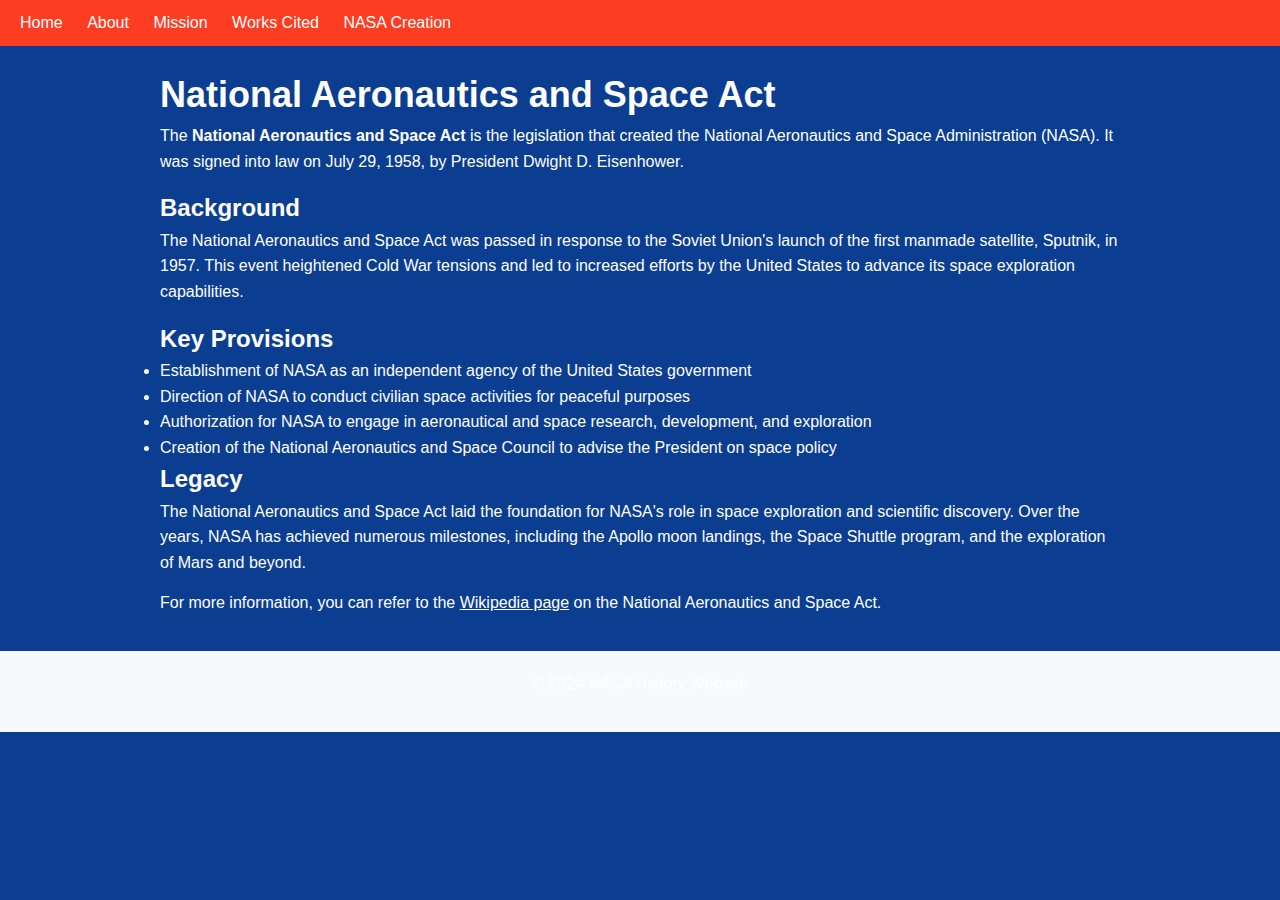
==== index.html @ 84515200 "Initial Website Commit" ====
<!DOCTYPE html>
<html lang="en">
<head>
    <meta charset="UTF-8">
    <meta name="viewport" content="width=device-width, initial-scale=1.0">
    <title>NASA - National Aeronautics and Space Act</title>
    <link rel="stylesheet" href="style.css">
</head>
<body>

<div class="navbar">
    <ul>
        <li><a href="index.html">Home</a></li>
        <li><a href="#">About</a></li>
        <li><a href="#">Mission</a></li>
        <li><a href="bibliography.html">Works Cited</a></li>
        <li><a href=actpdf.html>NASA Creation</a>
    </ul>
</div>

<div class="container">
    <h1>National Aeronautics and Space Act</h1>

    <p>The <strong>National Aeronautics and Space Act</strong> is the legislation that created the National Aeronautics and Space Administration (NASA). It was signed into law on July 29, 1958, by President Dwight D. Eisenhower.</p>

    <h2>Background</h2>

    <p>The National Aeronautics and Space Act was passed in response to the Soviet Union's launch of the first manmade satellite, Sputnik, in 1957. This event heightened Cold War tensions and led to increased efforts by the United States to advance its space exploration capabilities.</p>

    <h2>Key Provisions</h2>

    <ul>
        <li>Establishment of NASA as an independent agency of the United States government</li>
        <li>Direction of NASA to conduct civilian space activities for peaceful purposes</li>
        <li>Authorization for NASA to engage in aeronautical and space research, development, and exploration</li>
        <li>Creation of the National Aeronautics and Space Council to advise the President on space policy</li>
    </ul>

    <h2>Legacy</h2>

    <p>The National Aeronautics and Space Act laid the foundation for NASA's role in space exploration and scientific discovery. Over the years, NASA has achieved numerous milestones, including the Apollo moon landings, the Space Shuttle program, and the exploration of Mars and beyond.</p>

    <p>For more information, you can refer to the <a href="https://en.wikipedia.org/wiki/National_Aeronautics_and_Space_Act">Wikipedia page</a> on the National Aeronautics and Space Act.</p>
</div>

<div class="footer">
    <p>&copy; 2024 NASA History Website</p>
</div>

</body>
</html>
---- style.css ----
/* Resetting default browser styles */
body,
h1,
h2,
h3,
p,
ul,
ol {
  margin: 0;
  padding: 0;
}

/* Setting up basic typography */
body {
  font-family: Arial, sans-serif;
  font-size: 16px;
  line-height: 1.6;
  color: #FFFFFF;
  /* Default text color */
}

h1,
h2,
h3 {
  font-family: "Arial", serif;
  font-weight: bold;
  color: #FFFFFF;
  /* Headings color */
}

h1 {
  font-size: 36px;
}

h2 {
  font-size: 24px;
}

h3 {
  font-size: 20px;
}

p {
  margin-bottom: 15px;
}

/* Styling for navigation */
.navbar {
  background-color: #fc3d21;
  /* Navbar background color */
  color: #fff;
  /* Navbar text color */
  padding: 10px 20px;
}

.navbar ul {
  list-style-type: none;
}

.navbar ul li {
  display: inline;
  margin-right: 20px;
}

.navbar ul li a {
  text-decoration: none;
  color: #fff;
}

.navbar ul li a:hover {
  text-decoration: underline;
}

/* Styling for main content */
.container {
  max-width: 960px;
  margin: 0 auto;
  padding: 20px;
}

/* Styling for background */
body {
    background-color: #0b3d91; /* NASA blue color */
}

/* Footer styling */
.footer {
  background-color: #f8f9fa;
  /* Footer background color */
  padding: 20px;
  text-align: center;
}

/* Responsive layout adjustments */
@media only screen and (max-width: 768px) {
  .container {
    padding: 10px;
  }
}
/* Styling for links */
a {
    color: #fff; /* White color */
}

a:hover {
    text-decoration: underline; /* Add underline on hover */
}
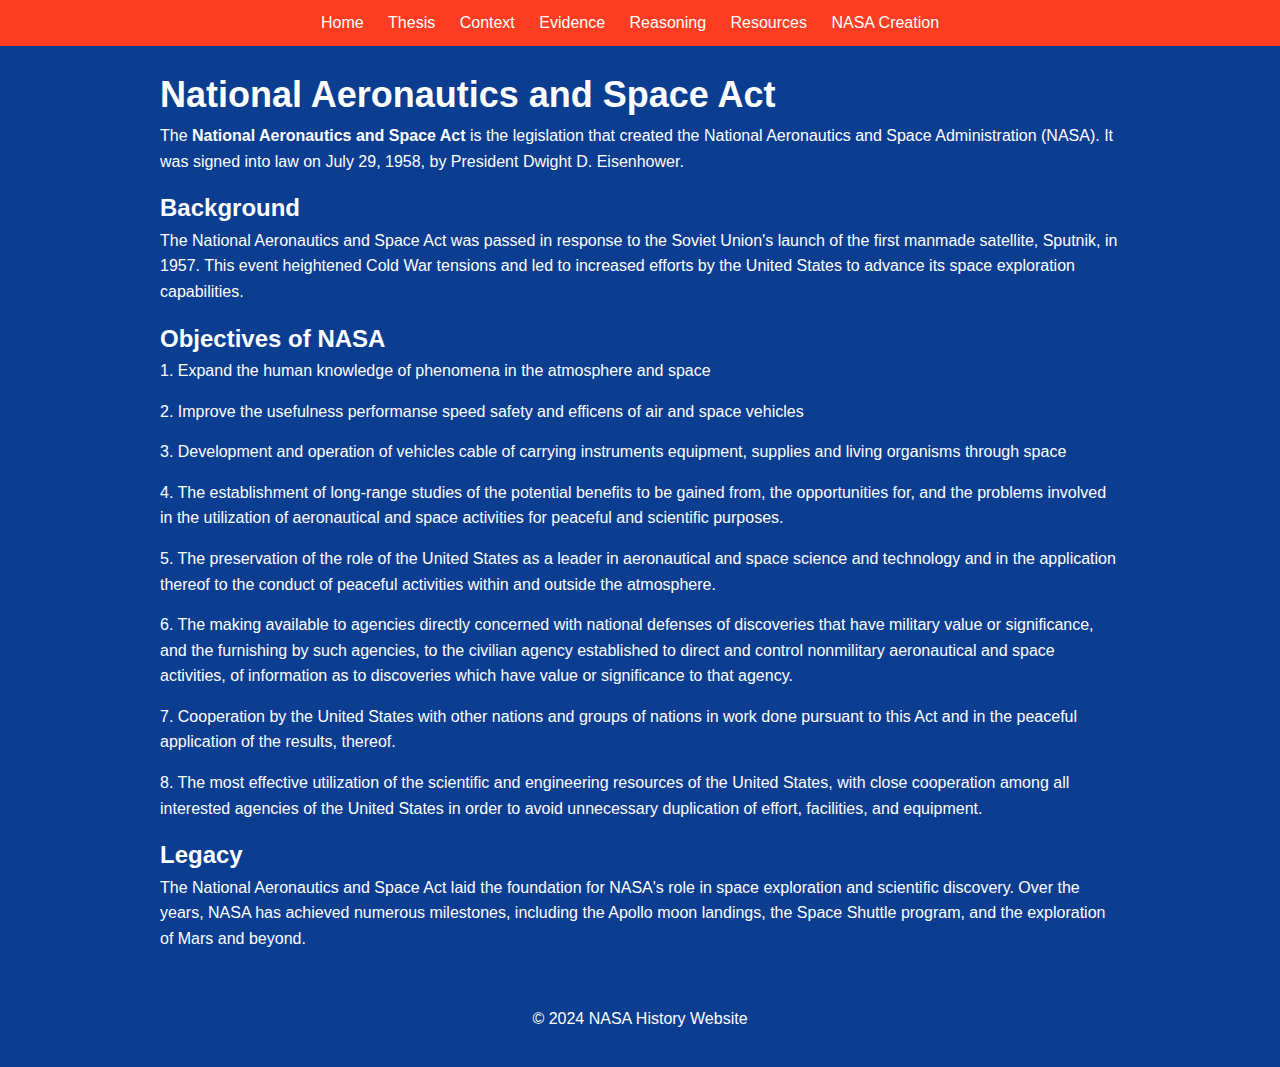
==== commit a02e1687: "images" ====
--- a/index.html
+++ b/index.html
@@ -11,9 +11,11 @@
 <div class="navbar">
     <ul>
         <li><a href="index.html">Home</a></li>
-        <li><a href="#">About</a></li>
-        <li><a href="#">Mission</a></li>
-        <li><a href="bibliography.html">Works Cited</a></li>
+        <li><a href="thesis.html">Thesis</a></li>
+        <li><a href="contextualization.html">Context</a></li>
+        <li><a href="evidence.html">Evidence</a></li>
+        <li><a href="reasoning.html">Reasoning</a></li>       
+        <li><a href="bibliography.html">Resources</a></li>
         <li><a href=actpdf.html>NASA Creation</a>
     </ul>
 </div>
@@ -27,20 +29,22 @@
 
     <p>The National Aeronautics and Space Act was passed in response to the Soviet Union's launch of the first manmade satellite, Sputnik, in 1957. This event heightened Cold War tensions and led to increased efforts by the United States to advance its space exploration capabilities.</p>
 
-    <h2>Key Provisions</h2>
-
+    <h2>Objectives of NASA</h2>
     <ul>
-        <li>Establishment of NASA as an independent agency of the United States government</li>
-        <li>Direction of NASA to conduct civilian space activities for peaceful purposes</li>
-        <li>Authorization for NASA to engage in aeronautical and space research, development, and exploration</li>
-        <li>Creation of the National Aeronautics and Space Council to advise the President on space policy</li>
-    </ul>
+        <p>1. Expand the human knowledge of phenomena in the atmosphere and space</p>
+        <p>2. Improve the usefulness performanse speed safety and efficens of air and space vehicles</p>
+        <p>3. Development and operation of vehicles cable of carrying instruments equipment, supplies and living organisms through space</p>
+        <p>4. The establishment of long-range studies of the potential benefits to be gained from, the opportunities for, and the problems involved in the utilization of aeronautical and space activities for peaceful and scientific purposes.</p>
+        <p>5. The preservation of the role of the United States as a leader in aeronautical and space science and technology and in the application thereof to the conduct of peaceful activities within and outside the atmosphere. </p>
+        <p>6. The making available to agencies directly concerned with national defenses of discoveries that have military value or significance, and the furnishing by such agencies, to the civilian agency established to direct and control nonmilitary aeronautical and space activities, of information as to discoveries which have value or significance to that agency.</p>
+        <p>7. Cooperation by the United States with other nations and groups of nations in work done pursuant to this Act and in the peaceful application of the results, thereof.</p>
+        <p>8. The most effective utilization of the scientific and engineering resources of the United States, with close cooperation among all interested agencies of the United States in order to avoid unnecessary duplication of effort, facilities, and equipment.</p>
 
     <h2>Legacy</h2>
 
     <p>The National Aeronautics and Space Act laid the foundation for NASA's role in space exploration and scientific discovery. Over the years, NASA has achieved numerous milestones, including the Apollo moon landings, the Space Shuttle program, and the exploration of Mars and beyond.</p>
 
-    <p>For more information, you can refer to the <a href="https://en.wikipedia.org/wiki/National_Aeronautics_and_Space_Act">Wikipedia page</a> on the National Aeronautics and Space Act.</p>
+  
 </div>
 
 <div class="footer">
--- a/style.css
+++ b/style.css
@@ -1,11 +1,8 @@
+html, body{
+  height: 100%;
+}
 /* Resetting default browser styles */
-body,
-h1,
-h2,
-h3,
-p,
-ul,
-ol {
+body, h1, h2, h3, p, ul, ol {
   margin: 0;
   padding: 0;
 }
@@ -16,12 +13,12 @@
   font-size: 16px;
   line-height: 1.6;
   color: #FFFFFF;
+  display: flex;
+  flex-direction: column;
   /* Default text color */
 }
 
-h1,
-h2,
-h3 {
+h1, h2, h3 {
   font-family: "Arial", serif;
   font-weight: bold;
   color: #FFFFFF;
@@ -44,13 +41,15 @@
   margin-bottom: 15px;
 }
 
-/* Styling for navigation */
+/* Styling for nav bar */
 .navbar {
   background-color: #fc3d21;
-  /* Navbar background color */
   color: #fff;
-  /* Navbar text color */
   padding: 10px 20px;
+  display: flex;
+  flex-direction: column;
+  justify-content: center;
+  align-items: center;
 }
 
 .navbar ul {
@@ -76,6 +75,12 @@
   max-width: 960px;
   margin: 0 auto;
   padding: 20px;
+  min-height: 10vh;
+  display: flex;
+  flex-direction: column;
+  justify-content: center;
+  align-items: left;
+  flex: 1 0 auto;
 }
 
 /* Styling for background */
@@ -85,10 +90,12 @@
 
 /* Footer styling */
 .footer {
-  background-color: #f8f9fa;
+  background-color: #0b3d91;
+  color: #FFFFFF;
   /* Footer background color */
   padding: 20px;
   text-align: center;
+  flex-shrink: 0;
 }
 
 /* Responsive layout adjustments */
@@ -104,4 +111,4 @@
 
 a:hover {
     text-decoration: underline; /* Add underline on hover */
-}+}
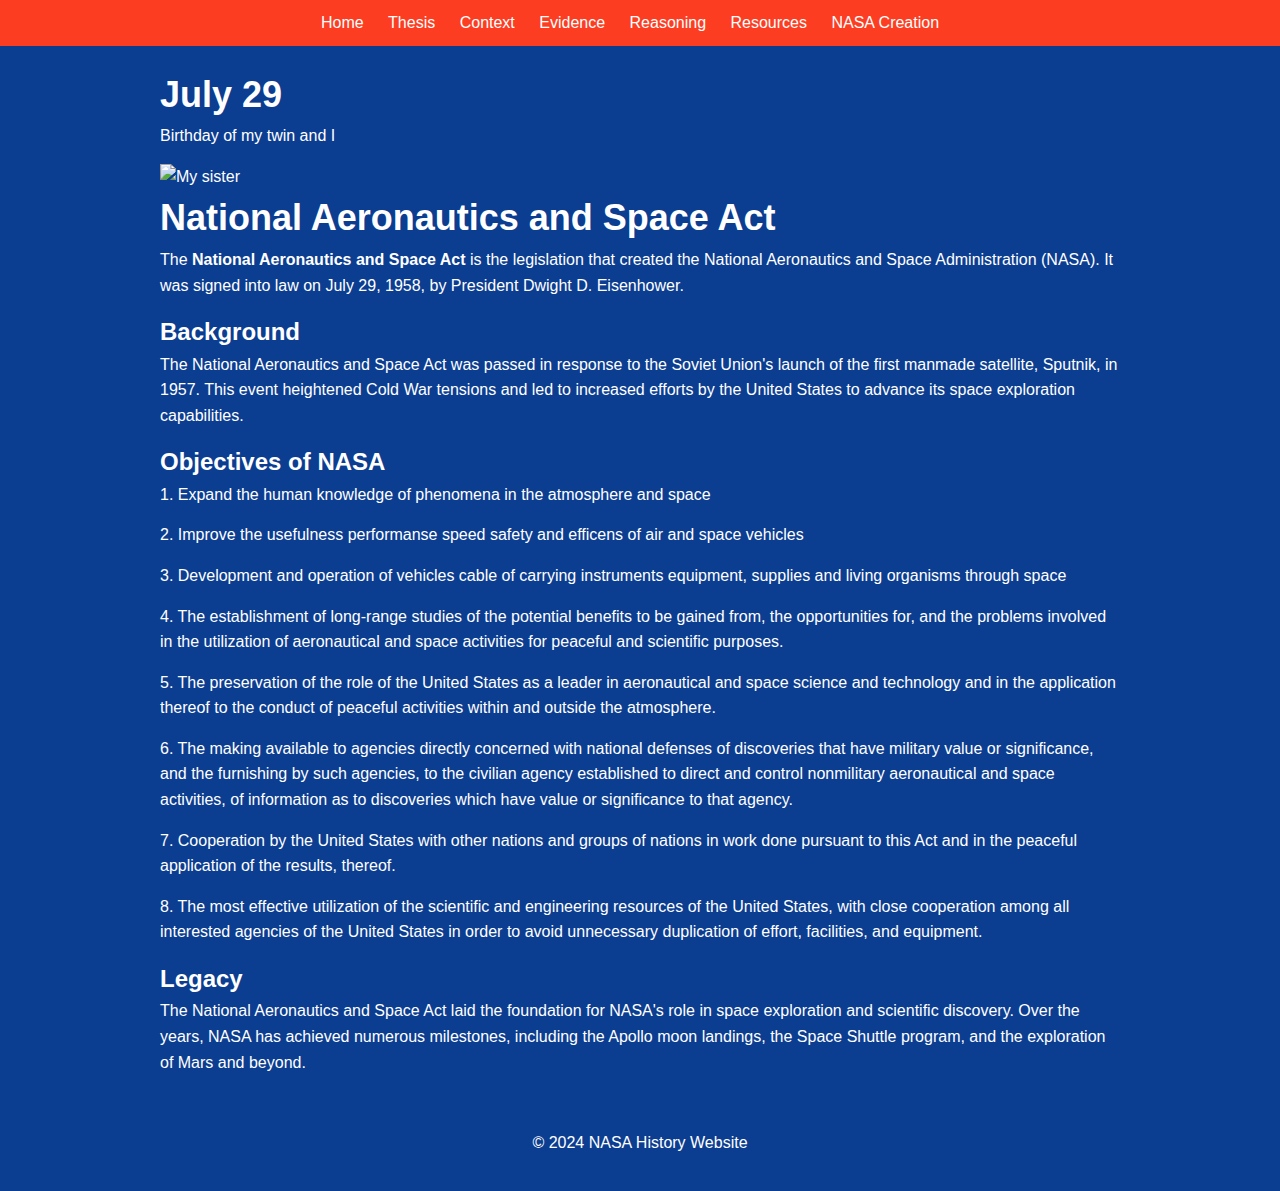
==== commit 591545db: "adding kayla" ====
--- a/index.html
+++ b/index.html
@@ -21,6 +21,9 @@
 </div>
 
 <div class="container">
+    <H1>July 29</H1>
+    <p>Birthday of my twin and I</p>
+    <img src="kayla" alt="My sister">
     <h1>National Aeronautics and Space Act</h1>
 
     <p>The <strong>National Aeronautics and Space Act</strong> is the legislation that created the National Aeronautics and Space Administration (NASA). It was signed into law on July 29, 1958, by President Dwight D. Eisenhower.</p>
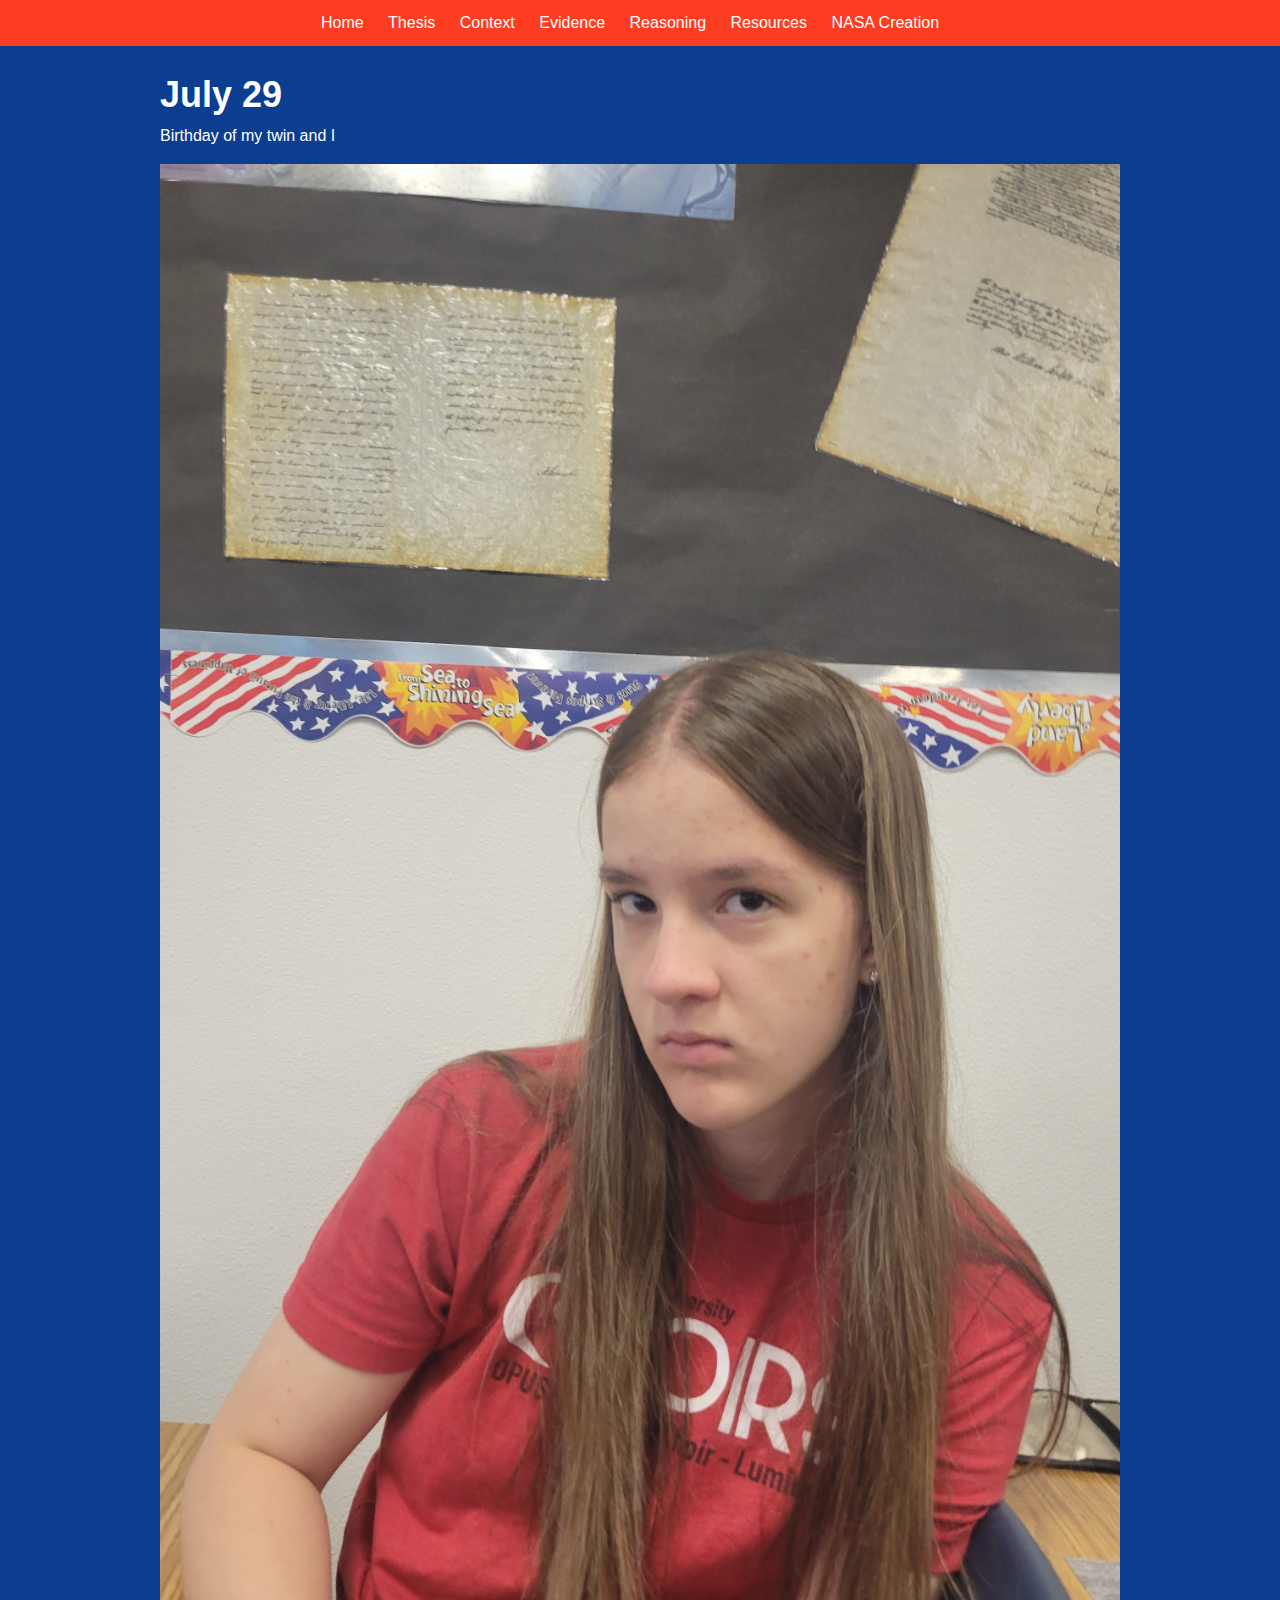
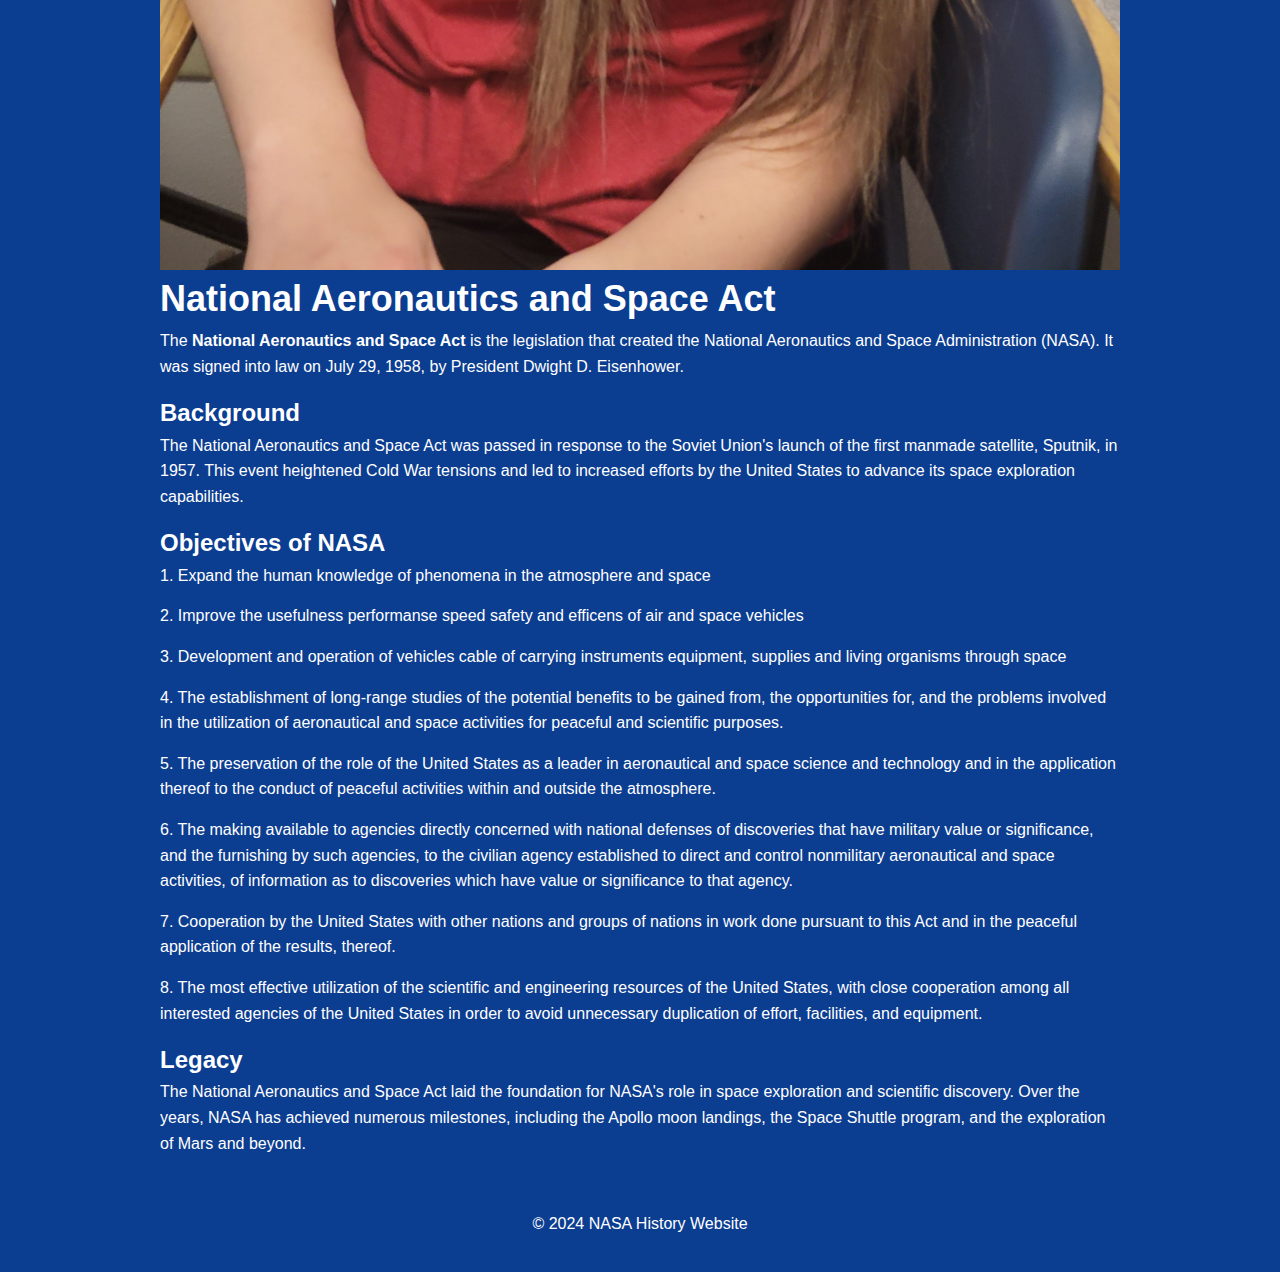
==== commit 974851ac: "image hotfix" ====
--- a/index.html
+++ b/index.html
@@ -23,7 +23,7 @@
 <div class="container">
     <H1>July 29</H1>
     <p>Birthday of my twin and I</p>
-    <img src="kayla" alt="My sister">
+    <img src="kayla.jpg" alt="My sister">
     <h1>National Aeronautics and Space Act</h1>
 
     <p>The <strong>National Aeronautics and Space Act</strong> is the legislation that created the National Aeronautics and Space Administration (NASA). It was signed into law on July 29, 1958, by President Dwight D. Eisenhower.</p>
